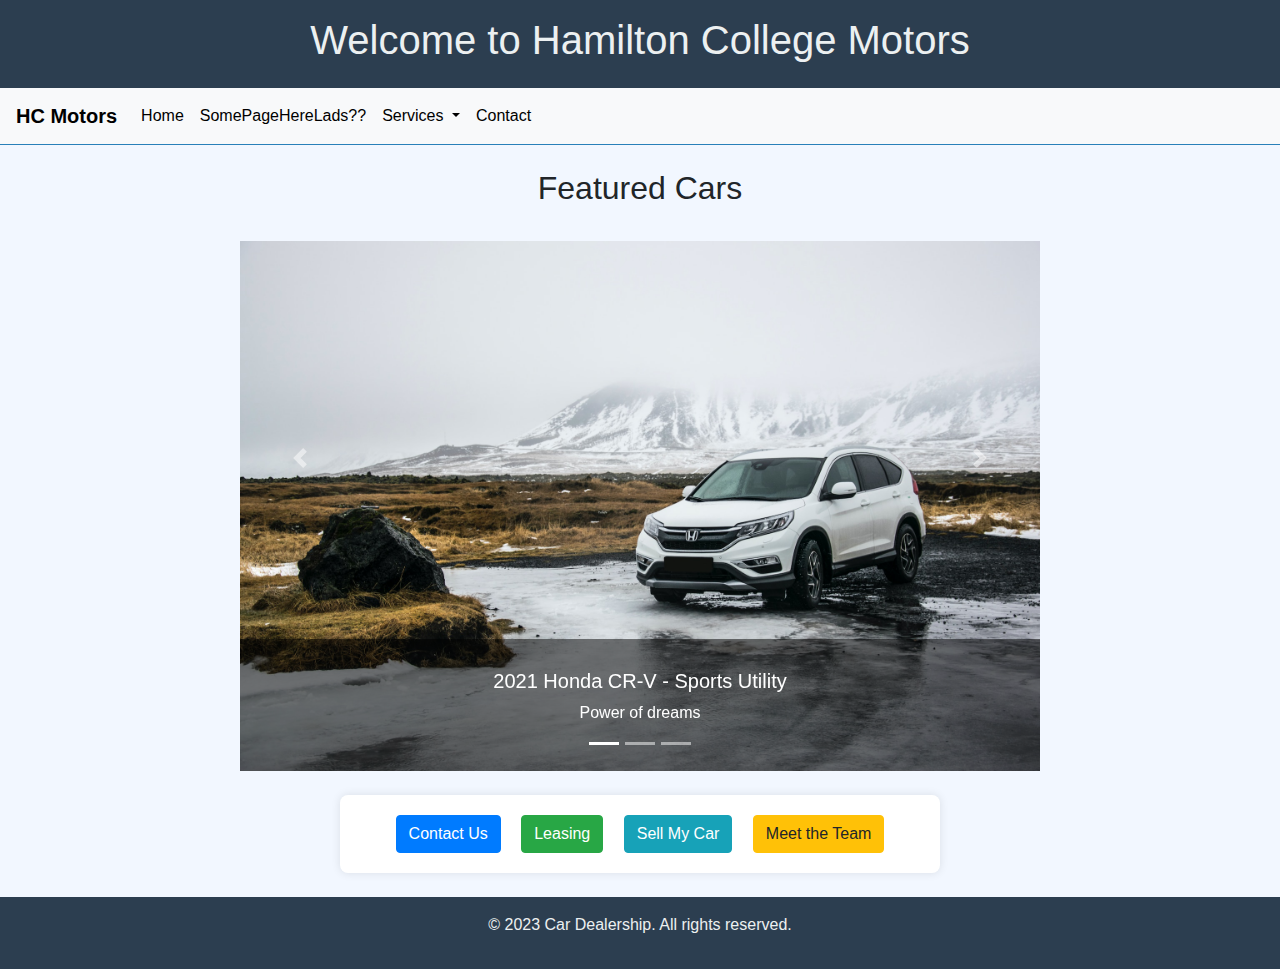
==== index.html @ a60d2d0c "home page basic layout" ====
<!DOCTYPE html>
<html lang="en">

<head>
    <meta charset="UTF-8">
    <meta name="viewport" content="width=device-width, initial-scale=1.0">
    <title>Hamilton College Motors - Car Dealership</title>
    <link rel="stylesheet" href="https://maxcdn.bootstrapcdn.com/bootstrap/4.5.2/css/bootstrap.min.css">
    <link rel="stylesheet" href="css/styles.css">
</head>

<body>

    <header>
        <h1>Welcome to Hamilton College Motors</h1>
    </header>

    <nav class="navbar navbar-expand-lg navbar-light bg-light">
        <a class="navbar-brand" href="#">HC Motors</a>
        <button class="navbar-toggler" type="button" data-toggle="collapse" data-target="#navbarSupportedContent"
            aria-controls="navbarSupportedContent" aria-expanded="false" aria-label="Toggle navigation">
            <span class="navbar-toggler-icon"></span>
        </button>

        <div class="collapse navbar-collapse" id="navbarSupportedContent">
            <ul class="navbar-nav mr-auto">
                <li class="nav-item active">
                    <a class="nav-link" href="#">Home <span class="sr-only">(current)</span></a>
                </li>
                <li class="nav-item">
                    <a class="nav-link" href="#">SomePageHereLads??</a>
                </li>
                <li class="nav-item dropdown">
                    <a class="nav-link dropdown-toggle" href="#" id="navbarDropdown" role="button"
                        data-toggle="dropdown" aria-haspopup="true" aria-expanded="false">
                        Services
                    </a>
                    <div class="dropdown-menu" aria-labelledby="navbarDropdown">
                        <a class="dropdown-item" href="#">Buy a car</a>
                        <a class="dropdown-item" href="#">Sell my Car</a>
                        <div class="dropdown-divider"></div>
                        <a class="dropdown-item" href="#">Book a service</a>
                    </div>
                </li>
                <li class="nav-item">
                    <a class="nav-link disabled" href="#">Contact</a>
                </li>
            </ul>
        </div>
    </nav>

    <div id="carouselExampleIndicators" class="carousel slide" data-ride="carousel" style="max-width: 800px; margin: auto;">
        <h2 class="text-center my-4">Featured Cars</h2>
        <ol class="carousel-indicators">
            <li data-target="#carouselExampleIndicators" data-slide-to="0" class="active"></li>
            <li data-target="#carouselExampleIndicators" data-slide-to="1"></li>
            <li data-target="#carouselExampleIndicators" data-slide-to="2"></li>
        </ol>
        <div class="carousel-inner">
            <div class="carousel-item active">
                <img class="d-block w-100" src="img/honda_suv.jpg" alt="First slide">
                <div class="carousel-caption d-none d-md-block custom-caption">
                    <h5>2021 Honda CR-V - Sports Utility</h5>
                    <p>Power of dreams</p>
                </div>
            </div>
            <div class="carousel-item">
                <img class="d-block w-100" src="img/audi_suv.jpg" alt="Second slide">
                <div class="carousel-caption d-none d-md-block custom-caption">
                    <h5>2023 Audi Q4 e-Tron</h5>
                    <p>Progress through technology</p>
                </div>
            </div>
            <div class="carousel-item">
                <img class="d-block w-100" src="img/kia_suv.jpg" alt="Third slide">
                <div class="carousel-caption d-none d-md-block custom-caption">
                    <h5>2022 KIA Sorento - Hybrid</h5>
                    <p>Movement that inspires</p>
                </div>
            </div>
        </div>
        <a class="carousel-control-prev" href="#carouselExampleIndicators" role="button" data-slide="prev">
            <span class="carousel-control-prev-icon" aria-hidden="true"></span>
            <span class="sr-only">Previous</span>
        </a>
        <a class="carousel-control-next" href="#carouselExampleIndicators" role="button" data-slide="next">
            <span class="carousel-control-next-icon" aria-hidden="true"></span>
            <span class="sr-only">Next</span>
        </a>
    </div>

    <div class="container text-center my-4">
        <button class="btn btn-primary mx-2">Contact Us</button>
        <button class="btn btn-success mx-2">Leasing</button>
        <button class="btn btn-info mx-2">Sell My Car</button>
        <button class="btn btn-warning mx-2">Meet the Team</button>
    </div>

    <footer>
        <p>&copy; 2023 Car Dealership. All rights reserved.</p>
    </footer>

    <script src="https://code.jquery.com/jquery-3.5.1.slim.min.js"></script>
    <script src="https://cdn.jsdelivr.net/npm/@popperjs/core@2.11.6/dist/umd/popper.min.js"></script>
    <script src="https://maxcdn.bootstrapcdn.com/bootstrap/4.5.2/js/bootstrap.min.js"></script>

</body>

</html>
---- css/styles.css ----
body {
    display: flex;
    flex-direction: column;
    min-height: 100vh;
    margin: 0;
    background-color: #f2f7ff; 
}

header,
footer {
    background-color: #2c3e50; 
    color: #ecf0f1; 
    text-align: center;
    padding: 1em;
}

nav {
    background-color: #3498db;
    border-bottom: 1px solid #2980b9;
}

nav a,
.navbar-toggler-icon {
    color: #000 !important;
}

.navbar-brand {
    color: #000 !important; 
    font-weight: bold;
}

.navbar-nav .nav-item .nav-link {
    color: #000 !important;
}

.navbar-nav .nav-item.active .nav-link,
.navbar-nav .nav-item:hover .nav-link {
    color: #000 !important; 
}

section {
    flex: 1;
    padding: 2em;
    text-align: center; 
}

.container {
    background-color: #fff; 
    border-radius: 8px;
    box-shadow: 0 0 10px rgba(0, 0, 0, 0.1); 
    padding: 20px;
    margin: 20px auto; 
    max-width: 600px; 
}

.btn {
    border-radius: 4px;
}

footer {
    margin-top: auto; /* Push the footer to the bottom of the page */
}

.custom-caption {
    position: absolute;
    bottom: 0;
    left: 0;
    right: 0;
    background: rgba(0, 0, 0, 0.5); /* Light shadow black background for carousel captions! */
    color: #fff;
    padding: 30px;
    text-align: center;
}

.carousel-item {
    height: 540px; /* Set a fixed height for all carousel items, 540 seems to be sweet spot */
    overflow: hidden; 
    padding-top: 10px;
}
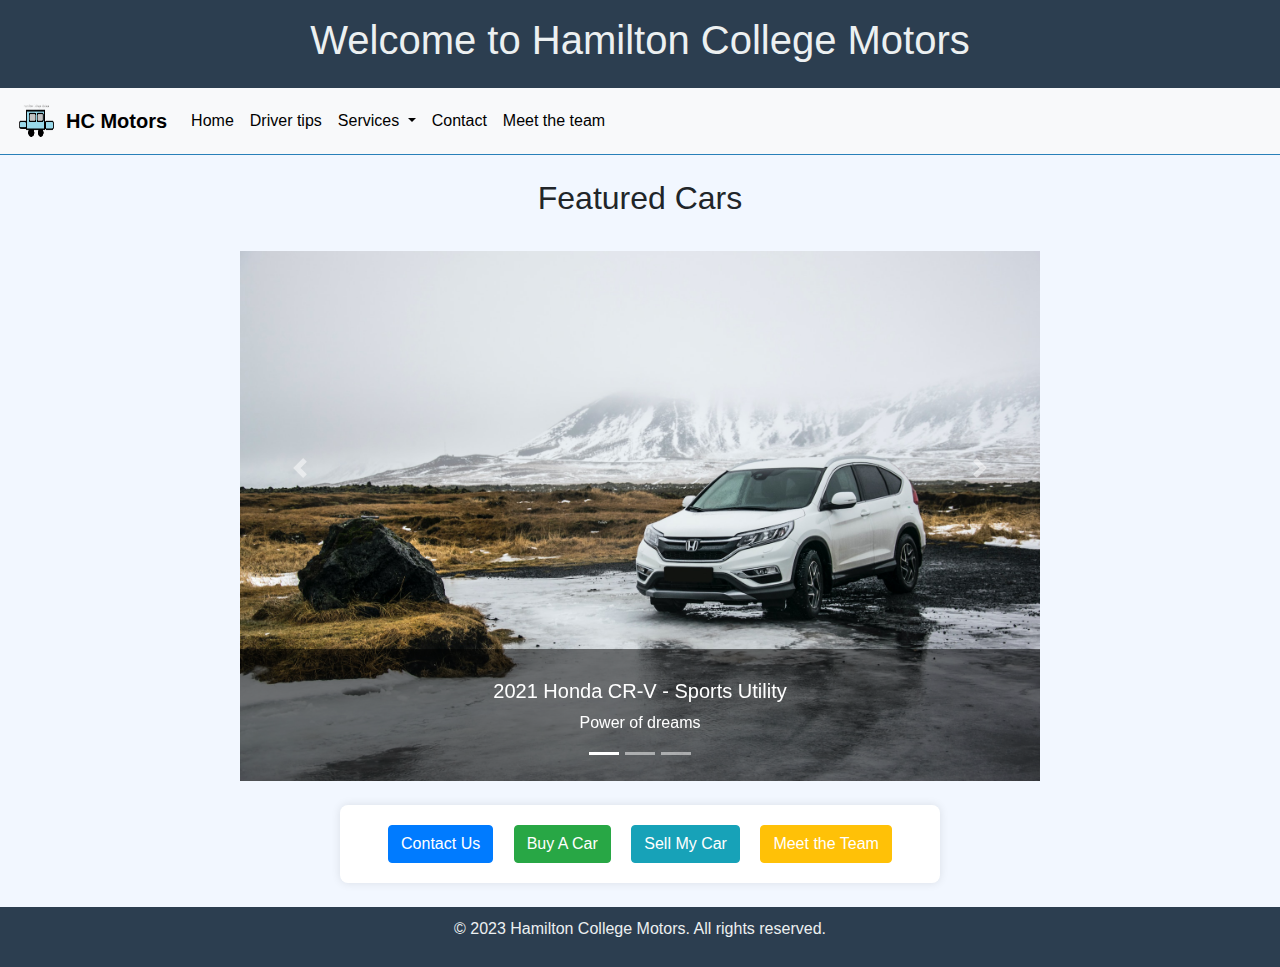
==== commit 7f06002f: "updates and logo for page" ====
--- a/index.html
+++ b/index.html
@@ -1,11 +1,16 @@
+<!-- Anthony Quinn handled this page -->
+
 <!DOCTYPE html>
 <html lang="en">
 
 <head>
     <meta charset="UTF-8">
     <meta name="viewport" content="width=device-width, initial-scale=1.0">
+    <!-- Page title -->
     <title>Hamilton College Motors - Car Dealership</title>
+    <!-- Using bootstrap -->
     <link rel="stylesheet" href="https://maxcdn.bootstrapcdn.com/bootstrap/4.5.2/css/bootstrap.min.css">
+    <!-- Generic stylesheet we use across all pages to keep consistency in certain elements i.e footer, header, divs, background colors, etc. -->
     <link rel="stylesheet" href="css/styles.css">
 </head>
 
@@ -15,8 +20,11 @@
         <h1>Welcome to Hamilton College Motors</h1>
     </header>
 
+    <!-- Navigation bar, with CSS for when page is below a certain width to become mobile friendly [links will turn into a singular drop down] -->
     <nav class="navbar navbar-expand-lg navbar-light bg-light">
-        <a class="navbar-brand" href="#">HC Motors</a>
+        <!-- Image was made in MS Paint by Anthony Quinn, no reference needed -->
+        <img src="img/BadLogo.png" alt="HC Motors Logo" width="50" height="50">
+        <a class="navbar-brand" href="index.html">HC Motors</a>
         <button class="navbar-toggler" type="button" data-toggle="collapse" data-target="#navbarSupportedContent"
             aria-controls="navbarSupportedContent" aria-expanded="false" aria-label="Toggle navigation">
             <span class="navbar-toggler-icon"></span>
@@ -25,10 +33,10 @@
         <div class="collapse navbar-collapse" id="navbarSupportedContent">
             <ul class="navbar-nav mr-auto">
                 <li class="nav-item active">
-                    <a class="nav-link" href="#">Home <span class="sr-only">(current)</span></a>
+                    <a class="nav-link" href="index.html">Home <span class="sr-only">(current)</span></a>
                 </li>
                 <li class="nav-item">
-                    <a class="nav-link" href="#">SomePageHereLads??</a>
+                    <a class="nav-link" href="drivertips.html">Driver tips</a>
                 </li>
                 <li class="nav-item dropdown">
                     <a class="nav-link dropdown-toggle" href="#" id="navbarDropdown" role="button"
@@ -36,19 +44,21 @@
                         Services
                     </a>
                     <div class="dropdown-menu" aria-labelledby="navbarDropdown">
-                        <a class="dropdown-item" href="#">Buy a car</a>
-                        <a class="dropdown-item" href="#">Sell my Car</a>
-                        <div class="dropdown-divider"></div>
-                        <a class="dropdown-item" href="#">Book a service</a>
+                        <a class="dropdown-item" href="buyacar.html">Buy a car</a>
+                        <a class="dropdown-item" href="sellmycar.html">Sell my Car</a>
                     </div>
                 </li>
                 <li class="nav-item">
-                    <a class="nav-link disabled" href="#">Contact</a>
+                    <a class="nav-link" href="contactus.html">Contact</a>
+                </li>
+                <li class="nav-item">
+                    <a class="nav-link" href="meetheteam.html">Meet the team</a>
                 </li>
             </ul>
         </div>
     </nav>
 
+    <!-- Carousel with the help of bootstrap for styling -->
     <div id="carouselExampleIndicators" class="carousel slide" data-ride="carousel" style="max-width: 800px; margin: auto;">
         <h2 class="text-center my-4">Featured Cars</h2>
         <ol class="carousel-indicators">
@@ -89,17 +99,20 @@
         </a>
     </div>
 
+    <!-- bottom of page buttons -->
     <div class="container text-center my-4">
-        <button class="btn btn-primary mx-2">Contact Us</button>
-        <button class="btn btn-success mx-2">Leasing</button>
-        <button class="btn btn-info mx-2">Sell My Car</button>
-        <button class="btn btn-warning mx-2">Meet the Team</button>
+        <button class="btn btn-primary mx-2"><a id="footerLinks" href="contactus.html">Contact Us</a></button>
+        <button class="btn btn-success mx-2"><a id="footerLinks" href="buyacar.html">Buy A Car</a></button>
+        <button class="btn btn-info mx-2"><a id="footerLinks" href="sellmycar.html">Sell My Car</a></button>
+        <button class="btn btn-warning mx-2"><a id="footerLinks" href="meetheteam.html">Meet the Team</a></button>
     </div>
 
+    <!-- declare footer -->
     <footer>
-        <p>&copy; 2023 Car Dealership. All rights reserved.</p>
+        <p>&copy; 2023 Hamilton College Motors. All rights reserved.</p>
     </footer>
 
+    <!-- Import bootstrap and jquery libs -->
     <script src="https://code.jquery.com/jquery-3.5.1.slim.min.js"></script>
     <script src="https://cdn.jsdelivr.net/npm/@popperjs/core@2.11.6/dist/umd/popper.min.js"></script>
     <script src="https://maxcdn.bootstrapcdn.com/bootstrap/4.5.2/js/bootstrap.min.js"></script>
--- a/css/styles.css
+++ b/css/styles.css
@@ -1,9 +1,36 @@
+
+/*
+
+styles.css was a group effort, where all of the group appended their needed styling for their individual pages into this sheet, and we tried to
+reuse already defined style blocks where necessary, to follow the DRY principle (Dont Repeat Yourself)
+
+*/ 
+
+/* START OF TYPOGRAPHY SECTION */
+@import url('https://fonts.googleapis.com/css2?family=Barlow:wght@200&family=Playpen+Sans:wght@100;300&display=swap');
+@import url('https://fonts.googleapis.com/css2?family=Oswald:wght@500&display=swap');
+
+.carhire-heading-font {
+    font-family: 'Oswald', sans-serif;
+}
+.carhire-standard-font {
+    font-family: 'Barlow', sans-serif;
+}
+/* END OF TYPOGRAPHY SECTION */
+
 body {
     display: flex;
     flex-direction: column;
     min-height: 100vh;
     margin: 0;
-    background-color: #f2f7ff; 
+    background-color: #f2f7ff;
+    position: relative;
+}
+
+#teamImg {
+    width: 50%;
+    align-self: center;
+    max-height: 270px;
 }
 
 header,
@@ -58,7 +85,12 @@
 }
 
 footer {
-    margin-top: auto; /* Push the footer to the bottom of the page */
+    margin-top: auto;
+    padding: 10px 0;
+    width: 100%;
+    background-color: #2c3e50;
+    color: #ecf0f1;
+    text-align: center;
 }
 
 .custom-caption {
@@ -76,4 +108,278 @@
     height: 540px; /* Set a fixed height for all carousel items, 540 seems to be sweet spot */
     overflow: hidden; 
     padding-top: 10px;
-}+}
+
+
+.car-card {
+    width: 22rem;
+}
+
+.car-card:hover {
+    transform: scale(1.02);
+}
+
+/* Idea here is to have a contact form with an image of a car beside it. As the page decreases in size the image of the car fades to the background. */
+
+.ContactFormContainer1 {
+    margin-top: -0px;
+}
+
+.ContactFormParentClass1 {
+    background: #fff;
+    display: flex;
+    height: auto;
+}
+
+
+
+
+.CF {
+    display: flex;
+    flex: 1;
+}
+
+#radio p {
+    text-align: center;
+}
+
+#radio .contact-options {
+    text-align: center;
+}
+
+#radio .contact-option {
+    display: inline-block;
+    margin-right: 20px;
+}
+
+#radio label {
+    display: inline-block;
+    margin-right: 10px;
+}
+
+#radio input {
+    vertical-align: middle;
+}
+
+.marketing-container {
+    text-align: center;
+}
+
+.Marketing {
+    display: block;
+    margin: 0 auto;
+}
+
+select {
+    display: block;
+    margin: 0 auto;
+}
+
+.ContactFormImage1 img {
+    display: flex;
+    flex-direction: column;
+    align-items: center;
+    margin-top: 110px;
+    width: 100%;
+    height: auto;
+}
+
+
+.ContactForm1 {
+    flex-direction: column;
+    justify-content: space-around;
+    align-items: center;
+}
+
+.InnerContactForm1 {
+    width: 90%;
+}
+
+.InnerContactForm1 h2 {
+    text-transform: uppercase;
+    text-align: center;
+    margin-top: 0px;
+}
+
+.InnerContactForm1 h3 {
+    text-align: center;
+    font-size: 16px;
+    color: #2c3e50;
+}
+
+.InnerContactForm1 input,
+.InnerContactForm1 textarea {
+    width: 100%;
+    background-color: #eee;
+    border: 1px solid rgba(0, 0, 0, 0.48);
+    padding: 5px 10px;
+    margin-bottom: 20px;
+}
+
+.InnerContactForm1 input[type=submit] {
+    background-color: #000;
+    color: #fff;
+
+
+}
+
+/* Occupies window width */
+@media screen and (max-width:991px) {
+    .ContactFormParentClass1 {
+        display: block;
+        width: 100%;
+    }
+
+    /* Removes the image of the car as the window fades Information obtained from Reddit, StackOverFlow and Youtube */
+    .ContactFormImage1 {
+        display: none;
+    }
+
+    /* Allows image to fade */
+    .ContactForm1 {
+        background-image: linear-gradient(rgba(199, 195, 195, 0.781), rgba(199, 195, 195, 0.781)),url("../img/CarPortrait.jpg");
+        background-size: cover;
+    }
+
+    .InnerContactForm1 input,
+    .InnerContactForm1 textarea {
+        background-color: #fff;
+    }
+}
+
+
+/* Three columns side by side */
+.cardcolumn {
+    float: left;
+    width: 33.3%;
+    margin-bottom: 16px;
+    padding: 0 8px;
+}
+
+/* Display the columns below each other instead of side by side on small screens */
+@media screen and (max-width: 650px) {
+    .cardcolumn {
+        width: 100%;
+        display: block;
+    }
+}
+
+/* Add some shadows to create a card effect */
+.card {
+    box-shadow: 0 4px 8px 0 rgba(0, 0, 0, 0.2);
+}
+
+/* Some left and right padding inside the container */
+.cardcontainer {
+    padding: 0 16px;
+    text-align: center;
+}
+
+/* Clear floats */
+.cardcontainer::after,
+.cardrow::after {
+    content: "";
+    clear: both;
+    display: table;
+}
+
+.cardtitle {
+    color: grey;
+}
+
+
+
+
+.cardbutton {
+    padding: 1rem 2.5rem;
+    background-color: #44e386;
+    border-radius: 2rem;
+    margin: 1rem 0;
+    text-transform: uppercase;
+    color: #eeeeee;
+    font-size: 1.2rem;
+}
+
+.cardbutton:hover {
+    background-color: #555;
+}
+
+.social-media {
+    width: 100%;
+    list-style: none;
+    display: flex;
+    justify-content: space-evenly;
+    padding: 2rem 0;
+    margin-top: 1.5rem;
+    border-top: 1px solid rgba(0, 0, 0, 0.1);
+}
+
+.social-media i {
+    font-size: 3rem;
+    transition: color .5s;
+}
+
+.fa-facebook-square {
+    color: #3b5999;
+}
+
+.fa-twitter-square {
+    color: #55acee;
+}
+
+.fa-instagram {
+    color: #e6683c;
+}
+
+.fa-youtube-square:hover,
+.fa-facebook-square:hover,
+.fa-twitter-square:hover,
+.fa-instagram:hover {
+    color: #44e386;
+}
+.driver-tips-card-img {
+    height: 20rem;
+    width: auto;
+    object-fit: cover;
+}
+
+.car-card-image {
+    max-height: 230px;
+    object-fit: cover;
+}
+
+
+.modal-open .custom-popup-modal {
+    top: 0;
+    right: 0;
+}
+
+.ContactFormParentClass {
+    display: flex;
+    justify-content: center;
+    align-items: center;
+    flex-grow: 1; /* Allow the form to grow and push the footer down */
+}
+
+.ContactForm {
+    background: #fff;
+    border-radius: 8px;
+    box-shadow: 0 0 10px rgba(0, 0, 0, 0.1);
+    padding: 20px;
+    width: 90%;
+    max-width: 600px;
+    margin-bottom: 20px; /* Add space at the bottom of the form */
+}
+
+.InnerContactForm {
+    width: 100%;
+}
+
+#footerLinks {
+    color
+    : white;
+}
+
+.SellMyCarForm {
+    margin: auto;
+}
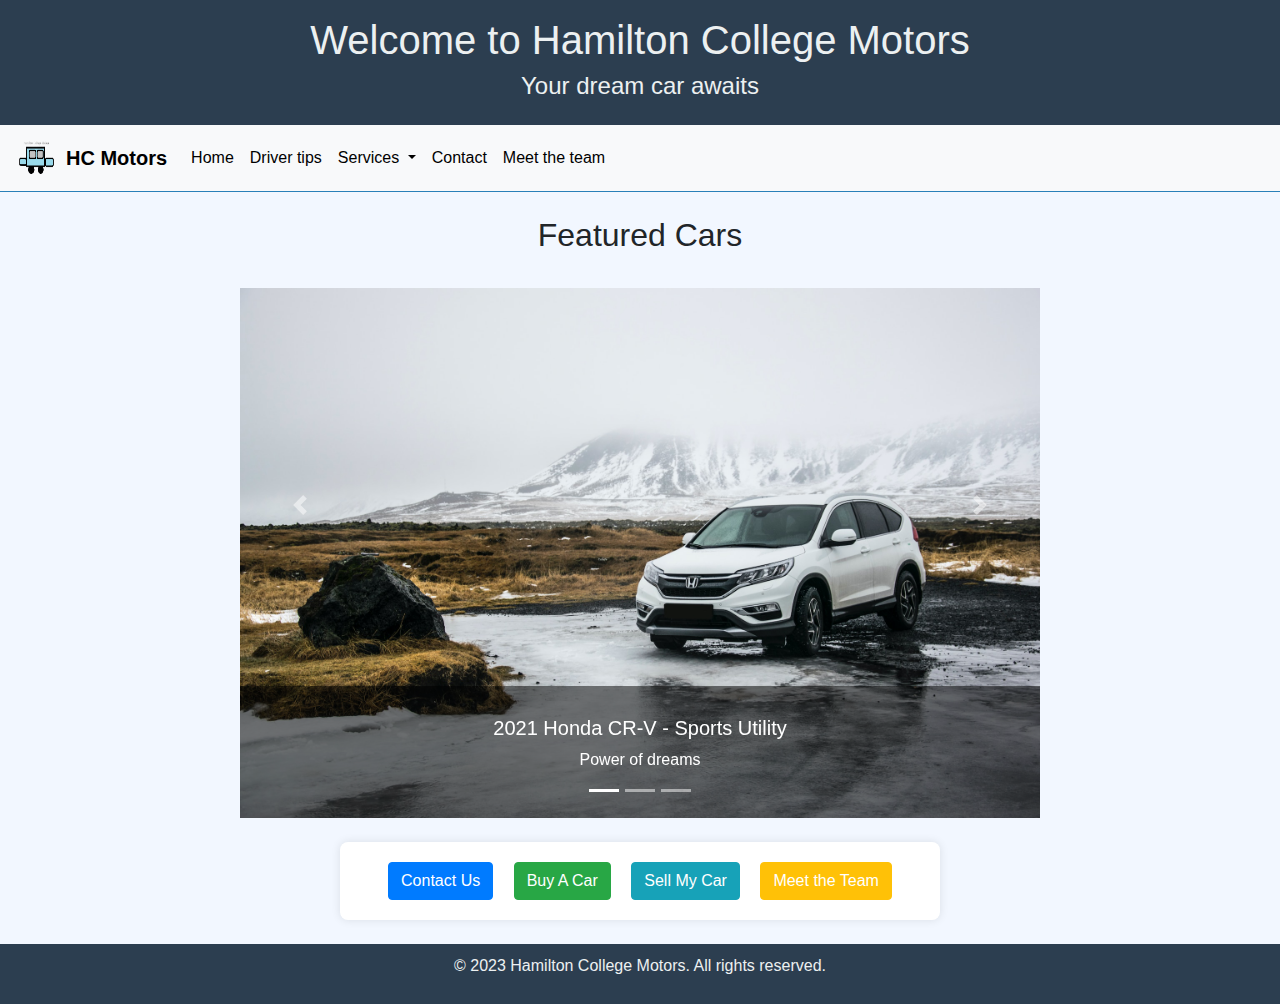
==== commit 394ab994: "Adding slogan" ====
--- a/index.html
+++ b/index.html
@@ -5,6 +5,8 @@
 
 <head>
     <meta charset="UTF-8">
+    <!-- Adding in our icon into the tab bar at the top of the page, also known as the favicon -->
+    <link rel="shortcut icon" type="image/x-icon" href="img/BadLogo.png" />
     <meta name="viewport" content="width=device-width, initial-scale=1.0">
     <!-- Page title -->
     <title>Hamilton College Motors - Car Dealership</title>
@@ -18,6 +20,7 @@
 
     <header>
         <h1>Welcome to Hamilton College Motors</h1>
+        <h4>Your dream car awaits</h4>
     </header>
 
     <!-- Navigation bar, with CSS for when page is below a certain width to become mobile friendly [links will turn into a singular drop down] -->
@@ -59,7 +62,8 @@
     </nav>
 
     <!-- Carousel with the help of bootstrap for styling -->
-    <div id="carouselExampleIndicators" class="carousel slide" data-ride="carousel" style="max-width: 800px; margin: auto;">
+    <div id="carouselExampleIndicators" class="carousel slide" data-ride="carousel"
+        style="max-width: 800px; margin: auto;">
         <h2 class="text-center my-4">Featured Cars</h2>
         <ol class="carousel-indicators">
             <li data-target="#carouselExampleIndicators" data-slide-to="0" class="active"></li>
